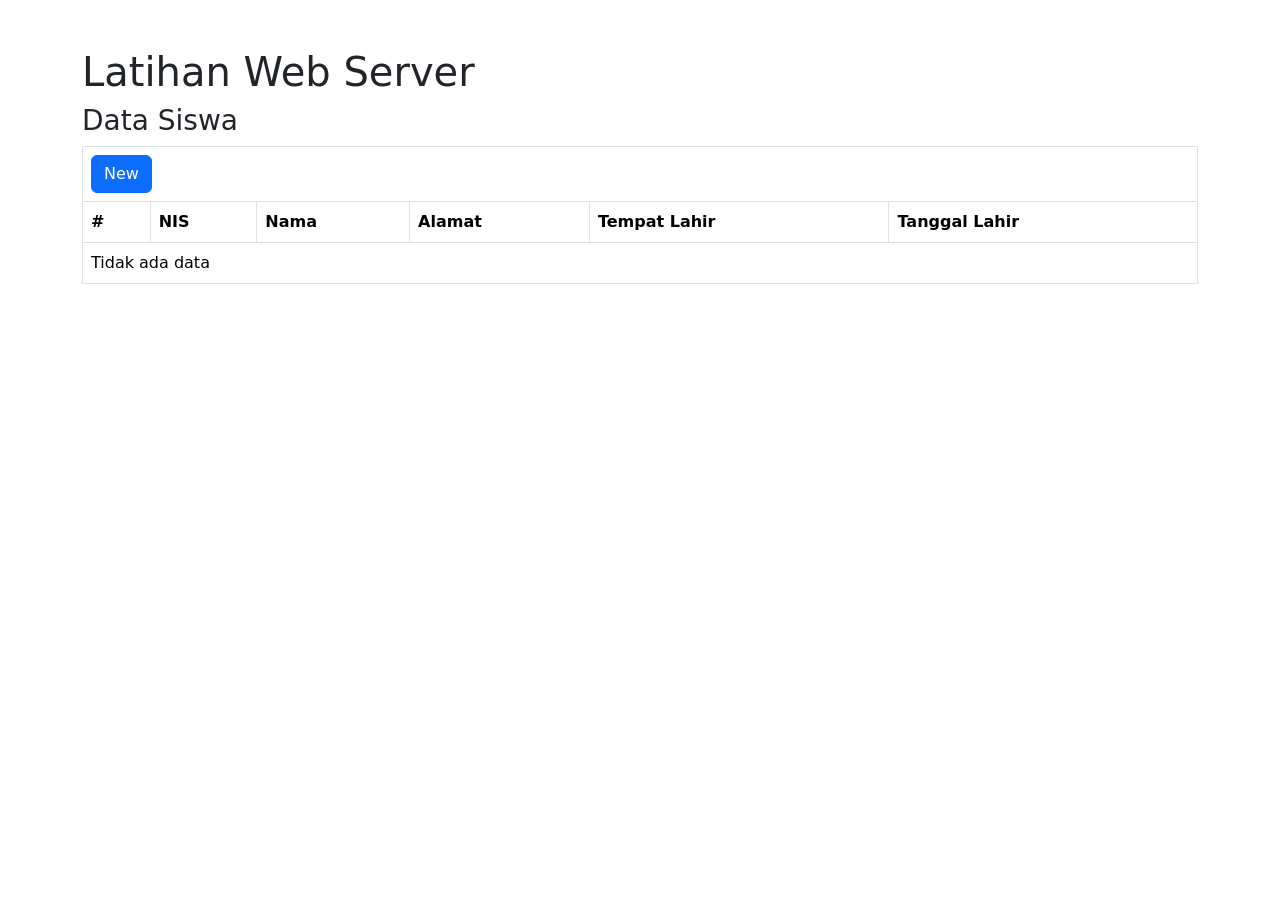
==== resource/latihan/index.html @ a4b77ecb "first commit" ====
<!DOCTYPE html>
<html lang="id">
  <head>
    <meta charset="utf-8" />
    <meta name="viewport" content="width=device-width,initial-scale=1" />
    <title>Latihan Web Server</title>
    <link
      rel="stylesheet"
      href="https://cdnjs.cloudflare.com/ajax/libs/bootstrap/5.3.7/css/bootstrap.min.css"
    />
  </head>
  <body>
    <div class="container" style="padding-top: 3em">
      <h1>Latihan Web Server</h1>
      <h3>Data Siswa</h3>
      <table class="table table-bordered" id="table-data">
        <thead>
          <tr>
            <th colspan="6">
              <button
                type="button"
                class="btn btn-primary"
                data-bs-toggle="modal"
                data-bs-target="#form-modal"
              >
                New
              </button>
            </th>
          </tr>
          <tr>
            <th>#</th>
            <th>NIS</th>
            <th>Nama</th>
            <th>Alamat</th>
            <th>Tempat Lahir</th>
            <th>Tanggal Lahir</th>
          </tr>
        </thead>
        <tbody>
          <tr>
            <td colspan="6">Tidak ada data</td>
          </tr>
        </tbody>
      </table>
    </div>
    <!-- form modal -->
    <div
      class="modal fade"
      id="form-modal"
      data-bs-backdrop="static"
      data-bs-keyboard="false"
      tabindex="-1"
      aria-labelledby="staticBackdropLabel"
      aria-hidden="true"
    >
      <div class="modal-dialog">
        <div class="modal-content">
          <div class="modal-header">
            <h1 class="modal-title fs-5" id="staticBackdropLabel">
              Form Siswa
            </h1>
            <button
              type="button"
              class="btn-close"
              data-bs-dismiss="modal"
              aria-label="Close"
            ></button>
          </div>
          <div class="modal-body">
            <div class="mb-3">
              <label for="nis" class="form-label"
                >Nomor Induk Siswa (NIS)
              </label>

              <input type="text" class="form-control" id="nis" />
            </div>
            <div class="mb-3">
              <label for="nama" class="form-label">Nama</label>
              <input type="text" class="form-control" id="nama" />
            </div>
            <div class="mb-3">
              <label for="alamat" class="form-label">Alamat</label>
              <input type="text" class="form-control" id="alamat" />
            </div>
            <div class="mb-3">
              <label for="tempat_lahir" class="form-label">Tempat Lahir</label>
              <input type="text" class="form-control" id="tempat_lahir" />
            </div>
            <div class="mb-3">
              <label for="tanggal_lahir" class="form-label"
                >Tanggal Lahir
              </label>

              <input type="text" class="form-control" id="tanggal_lahir" />
            </div>
          </div>
          <div class="modal-footer">
            <button
              type="button"
              class="btn btn-secondary"
              data-bs-dismiss="modal"
              aria-label="Close"
            >
              Close
            </button>

            <button type="button" class="btn btn-primary" id="btn-save">
              Save
            </button>
          </div>
        </div>
      </div>
    </div>
    <script src="https://cdnjs.cloudflare.com/ajax/libs/bootstrap/5.3.7/js/bootstrap.bundle.min.js"></script>

    <script src="js/script.js"></script>
  </body>
</html>
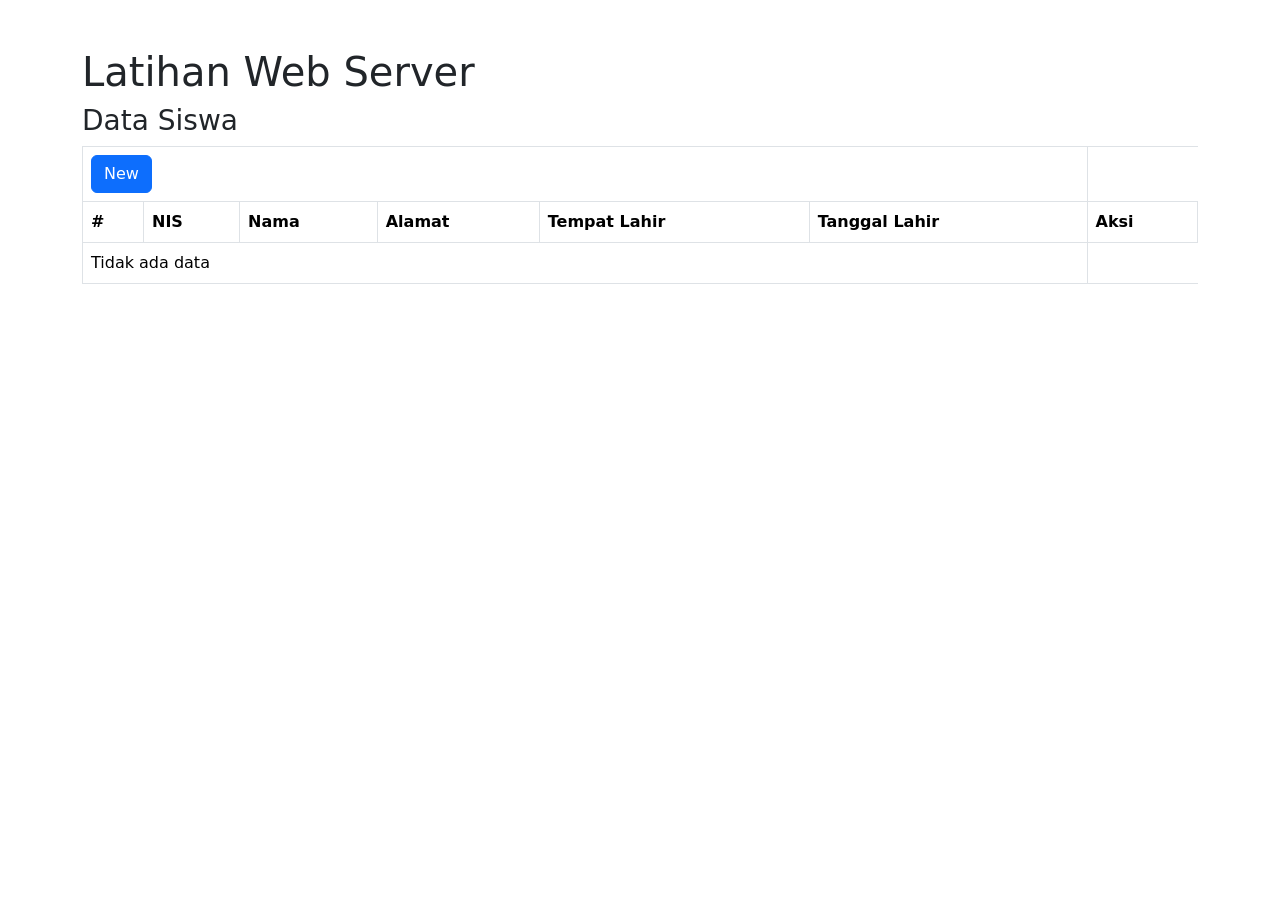
==== commit b8338d52: "I am implementing CRUD functionality with a MySQL database." ====
--- a/resource/latihan/index.html
+++ b/resource/latihan/index.html
@@ -34,6 +34,7 @@
             <th>Alamat</th>
             <th>Tempat Lahir</th>
             <th>Tanggal Lahir</th>
+            <th>Aksi</th>
           </tr>
         </thead>
         <tbody>
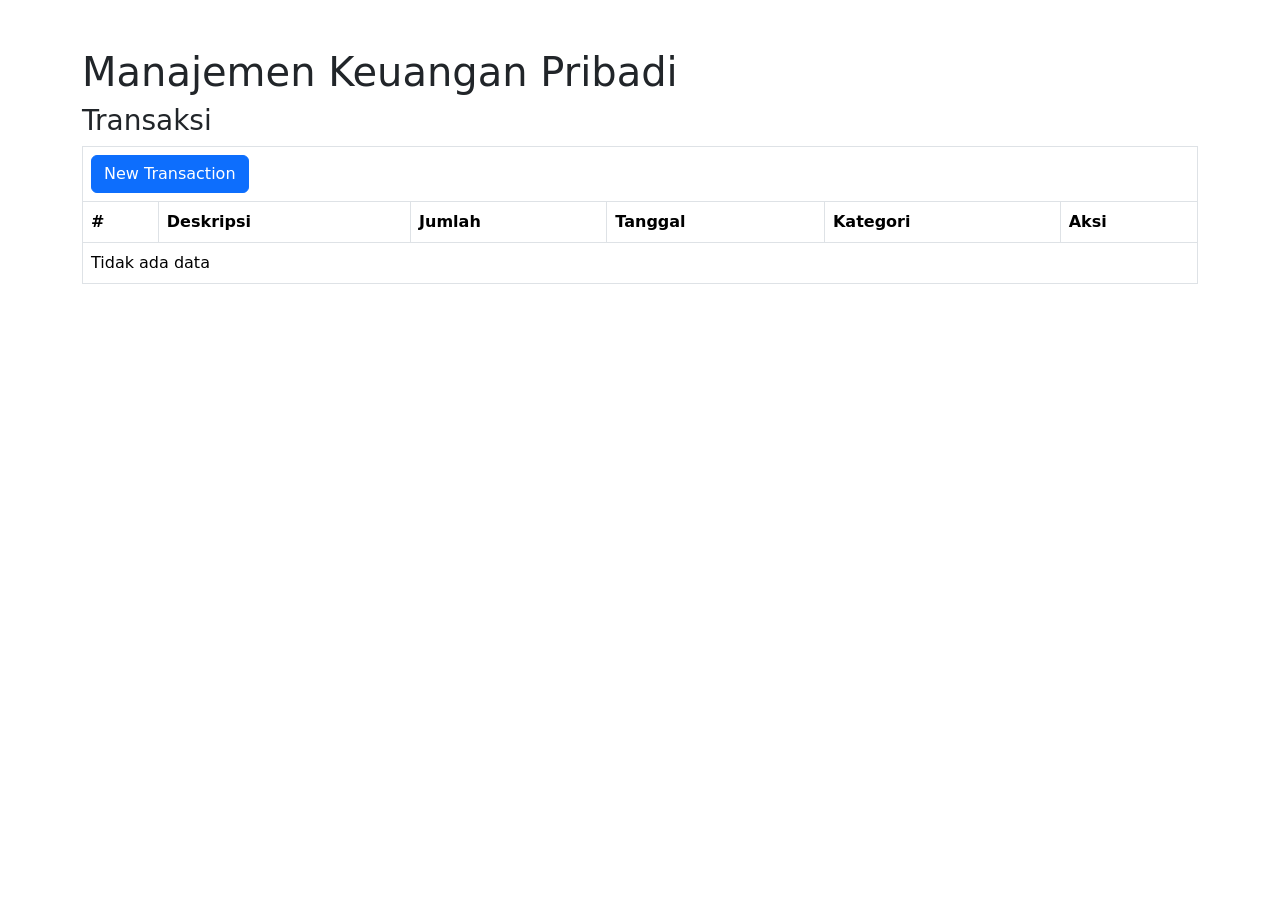
==== commit 66b5cfb1: "Refactor to a personal finance manager application" ====
--- a/resource/latihan/index.html
+++ b/resource/latihan/index.html
@@ -3,7 +3,7 @@
   <head>
     <meta charset="utf-8" />
     <meta name="viewport" content="width=device-width,initial-scale=1" />
-    <title>Latihan Web Server</title>
+    <title>Manajemen Keuangan Pribadi</title>
     <link
       rel="stylesheet"
       href="https://cdnjs.cloudflare.com/ajax/libs/bootstrap/5.3.7/css/bootstrap.min.css"
@@ -11,9 +11,9 @@
   </head>
   <body>
     <div class="container" style="padding-top: 3em">
-      <h1>Latihan Web Server</h1>
-      <h3>Data Siswa</h3>
-      <table class="table table-bordered" id="table-data">
+      <h1>Manajemen Keuangan Pribadi</h1>
+      <h3>Transaksi</h3>
+      <table class="table table-bordered" id="table-transactions">
         <thead>
           <tr>
             <th colspan="6">
@@ -23,17 +23,16 @@
                 data-bs-toggle="modal"
                 data-bs-target="#form-modal"
               >
-                New
+                New Transaction
               </button>
             </th>
           </tr>
           <tr>
             <th>#</th>
-            <th>NIS</th>
-            <th>Nama</th>
-            <th>Alamat</th>
-            <th>Tempat Lahir</th>
-            <th>Tanggal Lahir</th>
+            <th>Deskripsi</th>
+            <th>Jumlah</th>
+            <th>Tanggal</th>
+            <th>Kategori</th>
             <th>Aksi</th>
           </tr>
         </thead>
@@ -58,7 +57,7 @@
         <div class="modal-content">
           <div class="modal-header">
             <h1 class="modal-title fs-5" id="staticBackdropLabel">
-              Form Siswa
+              Form Transaksi
             </h1>
             <button
               type="button"
@@ -68,31 +67,22 @@
             ></button>
           </div>
           <div class="modal-body">
+            <input type="hidden" id="id" />
             <div class="mb-3">
-              <label for="nis" class="form-label"
-                >Nomor Induk Siswa (NIS)
-              </label>
-
-              <input type="text" class="form-control" id="nis" />
+              <label for="description" class="form-label">Deskripsi</label>
+              <input type="text" class="form-control" id="description" />
             </div>
             <div class="mb-3">
-              <label for="nama" class="form-label">Nama</label>
-              <input type="text" class="form-control" id="nama" />
+              <label for="amount" class="form-label">Jumlah</label>
+              <input type="number" class="form-control" id="amount" />
             </div>
             <div class="mb-3">
-              <label for="alamat" class="form-label">Alamat</label>
-              <input type="text" class="form-control" id="alamat" />
+              <label for="date" class="form-label">Tanggal</label>
+              <input type="date" class="form-control" id="date" />
             </div>
             <div class="mb-3">
-              <label for="tempat_lahir" class="form-label">Tempat Lahir</label>
-              <input type="text" class="form-control" id="tempat_lahir" />
-            </div>
-            <div class="mb-3">
-              <label for="tanggal_lahir" class="form-label"
-                >Tanggal Lahir
-              </label>
-
-              <input type="text" class="form-control" id="tanggal_lahir" />
+              <label for="category" class="form-label">Kategori</label>
+              <select class="form-select" id="category"></select>
             </div>
           </div>
           <div class="modal-footer">
@@ -104,7 +94,6 @@
             >
               Close
             </button>
-
             <button type="button" class="btn btn-primary" id="btn-save">
               Save
             </button>
@@ -113,7 +102,6 @@
       </div>
     </div>
     <script src="https://cdnjs.cloudflare.com/ajax/libs/bootstrap/5.3.7/js/bootstrap.bundle.min.js"></script>
-
     <script src="js/script.js"></script>
   </body>
 </html>
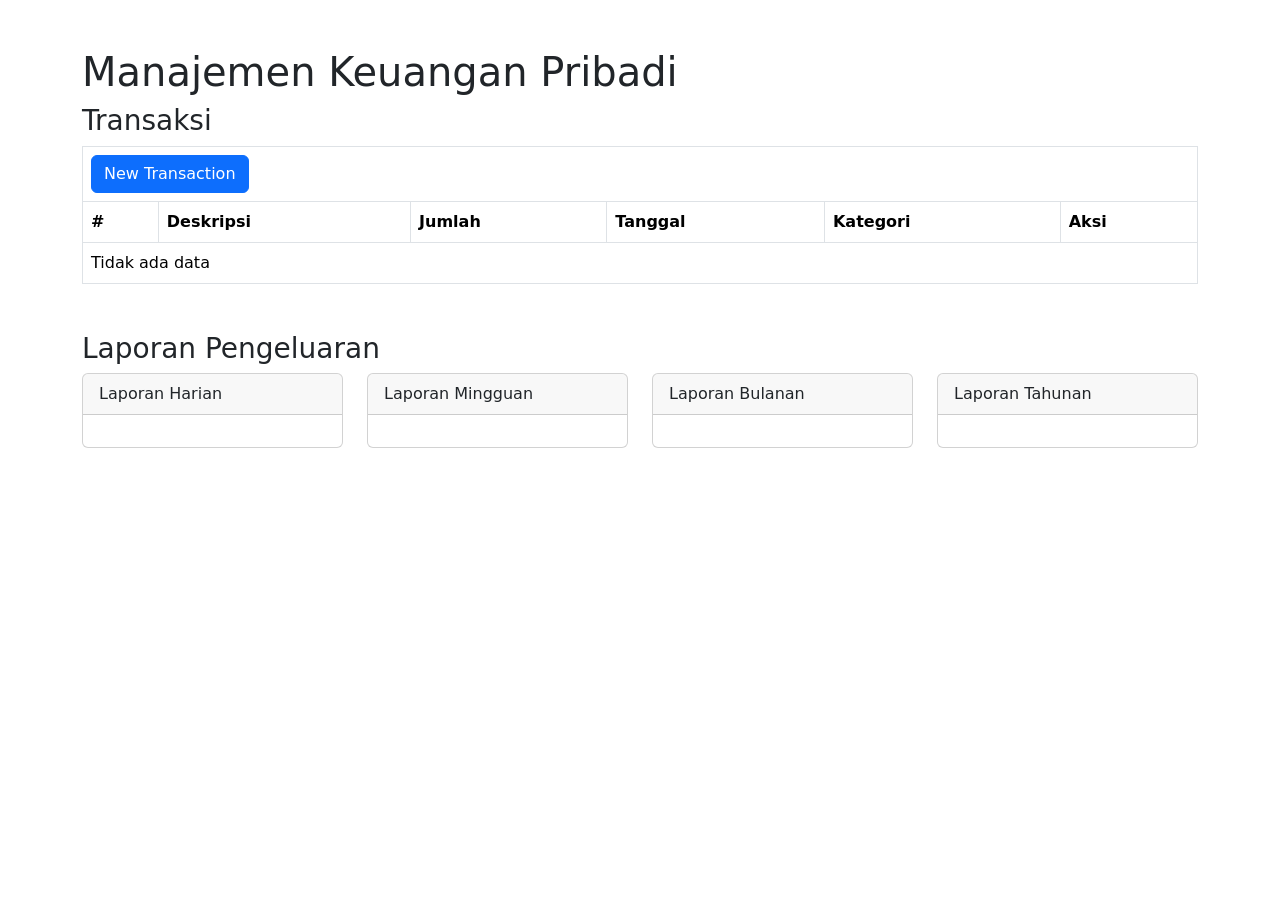
==== commit 2a6b6683: "Add expense reporting functionality" ====
--- a/resource/latihan/index.html
+++ b/resource/latihan/index.html
@@ -42,6 +42,34 @@
           </tr>
         </tbody>
       </table>
+
+      <h3 class="mt-5">Laporan Pengeluaran</h3>
+      <div class="row">
+        <div class="col">
+          <div class="card">
+            <div class="card-header">Laporan Harian</div>
+            <div class="card-body" id="daily-report"></div>
+          </div>
+        </div>
+        <div class="col">
+          <div class="card">
+            <div class="card-header">Laporan Mingguan</div>
+            <div class="card-body" id="weekly-report"></div>
+          </div>
+        </div>
+        <div class="col">
+          <div class="card">
+            <div class="card-header">Laporan Bulanan</div>
+            <div class="card-body" id="monthly-report"></div>
+          </div>
+        </div>
+        <div class="col">
+          <div class="card">
+            <div class="card-header">Laporan Tahunan</div>
+            <div class="card-body" id="yearly-report"></div>
+          </div>
+        </div>
+      </div>
     </div>
     <!-- form modal -->
     <div
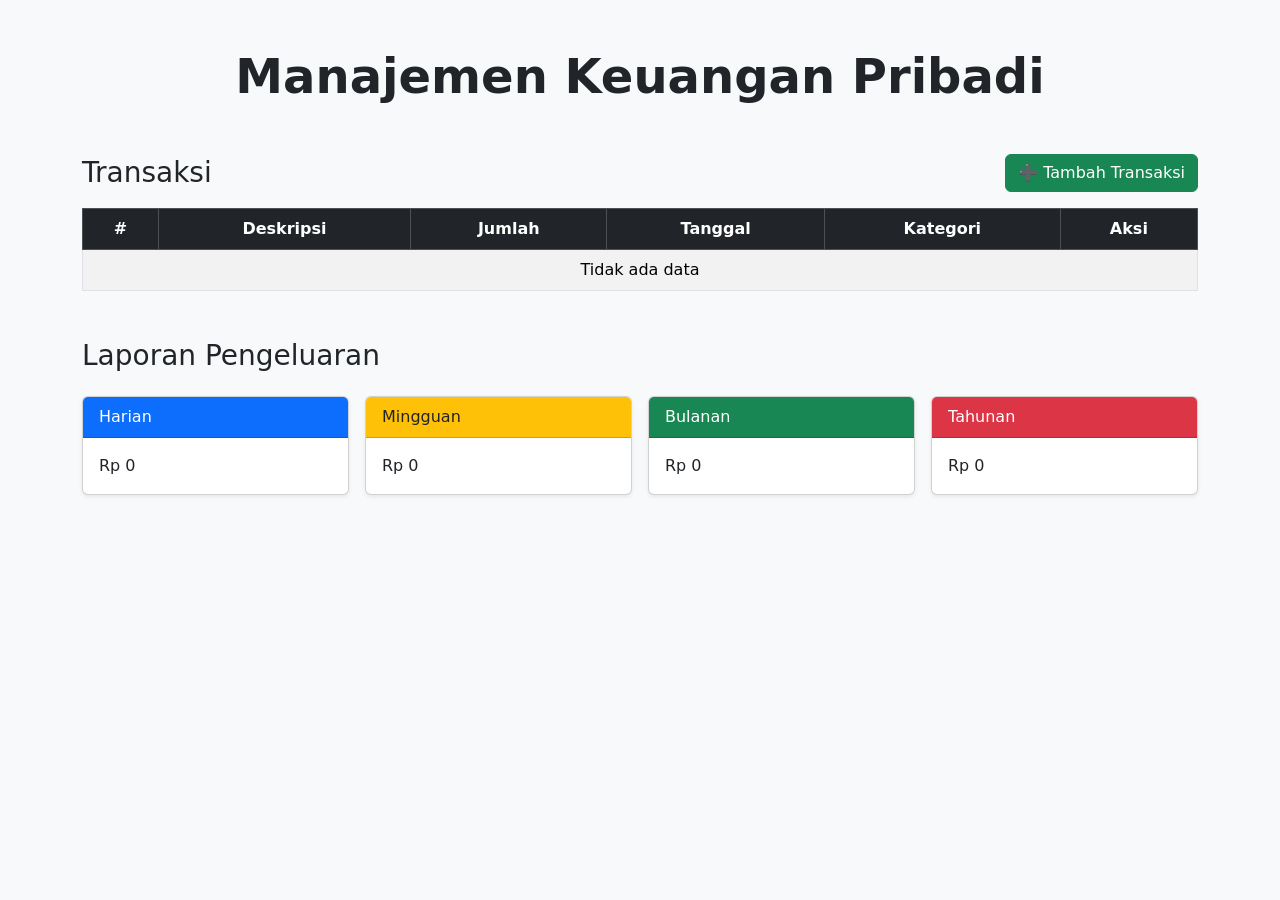
==== commit 2b4d08dc: "fix getWeeklyReport" ====
--- a/resource/latihan/index.html
+++ b/resource/latihan/index.html
@@ -2,31 +2,45 @@
 <html lang="id">
   <head>
     <meta charset="utf-8" />
-    <meta name="viewport" content="width=device-width,initial-scale=1" />
+    <meta name="viewport" content="width=device-width, initial-scale=1" />
     <title>Manajemen Keuangan Pribadi</title>
-    <link
-      rel="stylesheet"
-      href="https://cdnjs.cloudflare.com/ajax/libs/bootstrap/5.3.7/css/bootstrap.min.css"
-    />
+    <link rel="stylesheet" href="css/bootstrap.min.css" />
+    <style>
+      body {
+        background-color: #f8f9fa;
+      }
+      h1 {
+        text-align: center;
+        margin-bottom: 1em;
+      }
+      .card {
+        margin-bottom: 1em;
+      }
+      #table-transactions th,
+      #table-transactions td {
+        vertical-align: middle;
+        text-align: center;
+      }
+    </style>
   </head>
   <body>
-    <div class="container" style="padding-top: 3em">
-      <h1>Manajemen Keuangan Pribadi</h1>
-      <h3>Transaksi</h3>
-      <table class="table table-bordered" id="table-transactions">
-        <thead>
-          <tr>
-            <th colspan="6">
-              <button
-                type="button"
-                class="btn btn-primary"
-                data-bs-toggle="modal"
-                data-bs-target="#form-modal"
-              >
-                New Transaction
-              </button>
-            </th>
-          </tr>
+    <div class="container py-5">
+      <h1 class="display-5 fw-bold">Manajemen Keuangan Pribadi</h1>
+
+      <div class="d-flex justify-content-between align-items-center mb-3">
+        <h3 class="mb-0">Transaksi</h3>
+        <button
+          type="button"
+          class="btn btn-success"
+          data-bs-toggle="modal"
+          data-bs-target="#form-modal"
+        >
+          ➕ Tambah Transaksi
+        </button>
+      </div>
+
+      <table class="table table-striped table-bordered" id="table-transactions">
+        <thead class="table-dark">
           <tr>
             <th>#</th>
             <th>Deskripsi</th>
@@ -43,35 +57,36 @@
         </tbody>
       </table>
 
-      <h3 class="mt-5">Laporan Pengeluaran</h3>
-      <div class="row">
-        <div class="col">
-          <div class="card">
-            <div class="card-header">Laporan Harian</div>
-            <div class="card-body" id="daily-report"></div>
+      <h3 class="mt-5 mb-4">Laporan Pengeluaran</h3>
+      <div class="row g-3">
+        <div class="col-md-3">
+          <div class="card shadow-sm">
+            <div class="card-header bg-primary text-white">Harian</div>
+            <div class="card-body" id="daily-report">Rp 0</div>
           </div>
         </div>
-        <div class="col">
-          <div class="card">
-            <div class="card-header">Laporan Mingguan</div>
-            <div class="card-body" id="weekly-report"></div>
+        <div class="col-md-3">
+          <div class="card shadow-sm">
+            <div class="card-header bg-warning text-dark">Mingguan</div>
+            <div class="card-body" id="weekly-report">Rp 0</div>
           </div>
         </div>
-        <div class="col">
-          <div class="card">
-            <div class="card-header">Laporan Bulanan</div>
-            <div class="card-body" id="monthly-report"></div>
+        <div class="col-md-3">
+          <div class="card shadow-sm">
+            <div class="card-header bg-success text-white">Bulanan</div>
+            <div class="card-body" id="monthly-report">Rp 0</div>
           </div>
         </div>
-        <div class="col">
-          <div class="card">
-            <div class="card-header">Laporan Tahunan</div>
-            <div class="card-body" id="yearly-report"></div>
+        <div class="col-md-3">
+          <div class="card shadow-sm">
+            <div class="card-header bg-danger text-white">Tahunan</div>
+            <div class="card-body" id="yearly-report">Rp 0</div>
           </div>
         </div>
       </div>
     </div>
-    <!-- form modal -->
+
+    <!-- Modal Form -->
     <div
       class="modal fade"
       id="form-modal"
@@ -83,13 +98,11 @@
     >
       <div class="modal-dialog">
         <div class="modal-content">
-          <div class="modal-header">
-            <h1 class="modal-title fs-5" id="staticBackdropLabel">
-              Form Transaksi
-            </h1>
+          <div class="modal-header bg-primary text-white">
+            <h5 class="modal-title" id="staticBackdropLabel">Form Transaksi</h5>
             <button
               type="button"
-              class="btn-close"
+              class="btn-close btn-close-white"
               data-bs-dismiss="modal"
               aria-label="Close"
             ></button>
@@ -98,11 +111,11 @@
             <input type="hidden" id="id" />
             <div class="mb-3">
               <label for="description" class="form-label">Deskripsi</label>
-              <input type="text" class="form-control" id="description" />
+              <input type="text" class="form-control" id="description" placeholder="Contoh: Gaji, Belanja, dll." />
             </div>
             <div class="mb-3">
-              <label for="amount" class="form-label">Jumlah</label>
-              <input type="number" class="form-control" id="amount" />
+              <label for="amount" class="form-label">Jumlah (Rp)</label>
+              <input type="number" class="form-control" id="amount" placeholder="Masukkan nominal" />
             </div>
             <div class="mb-3">
               <label for="date" class="form-label">Tanggal</label>
@@ -110,26 +123,28 @@
             </div>
             <div class="mb-3">
               <label for="category" class="form-label">Kategori</label>
-              <select class="form-select" id="category"></select>
+              <select class="form-select" id="category">
+                <option value="" disabled selected>Pilih kategori</option>
+              </select>
             </div>
           </div>
           <div class="modal-footer">
             <button
               type="button"
-              class="btn btn-secondary"
+              class="btn btn-outline-secondary"
               data-bs-dismiss="modal"
-              aria-label="Close"
             >
-              Close
+              Batal
             </button>
             <button type="button" class="btn btn-primary" id="btn-save">
-              Save
+              Simpan
             </button>
           </div>
         </div>
       </div>
     </div>
-    <script src="https://cdnjs.cloudflare.com/ajax/libs/bootstrap/5.3.7/js/bootstrap.bundle.min.js"></script>
+
+    <script src="js/bootstrap.bundle.min.js"></script>
     <script src="js/script.js"></script>
   </body>
 </html>
